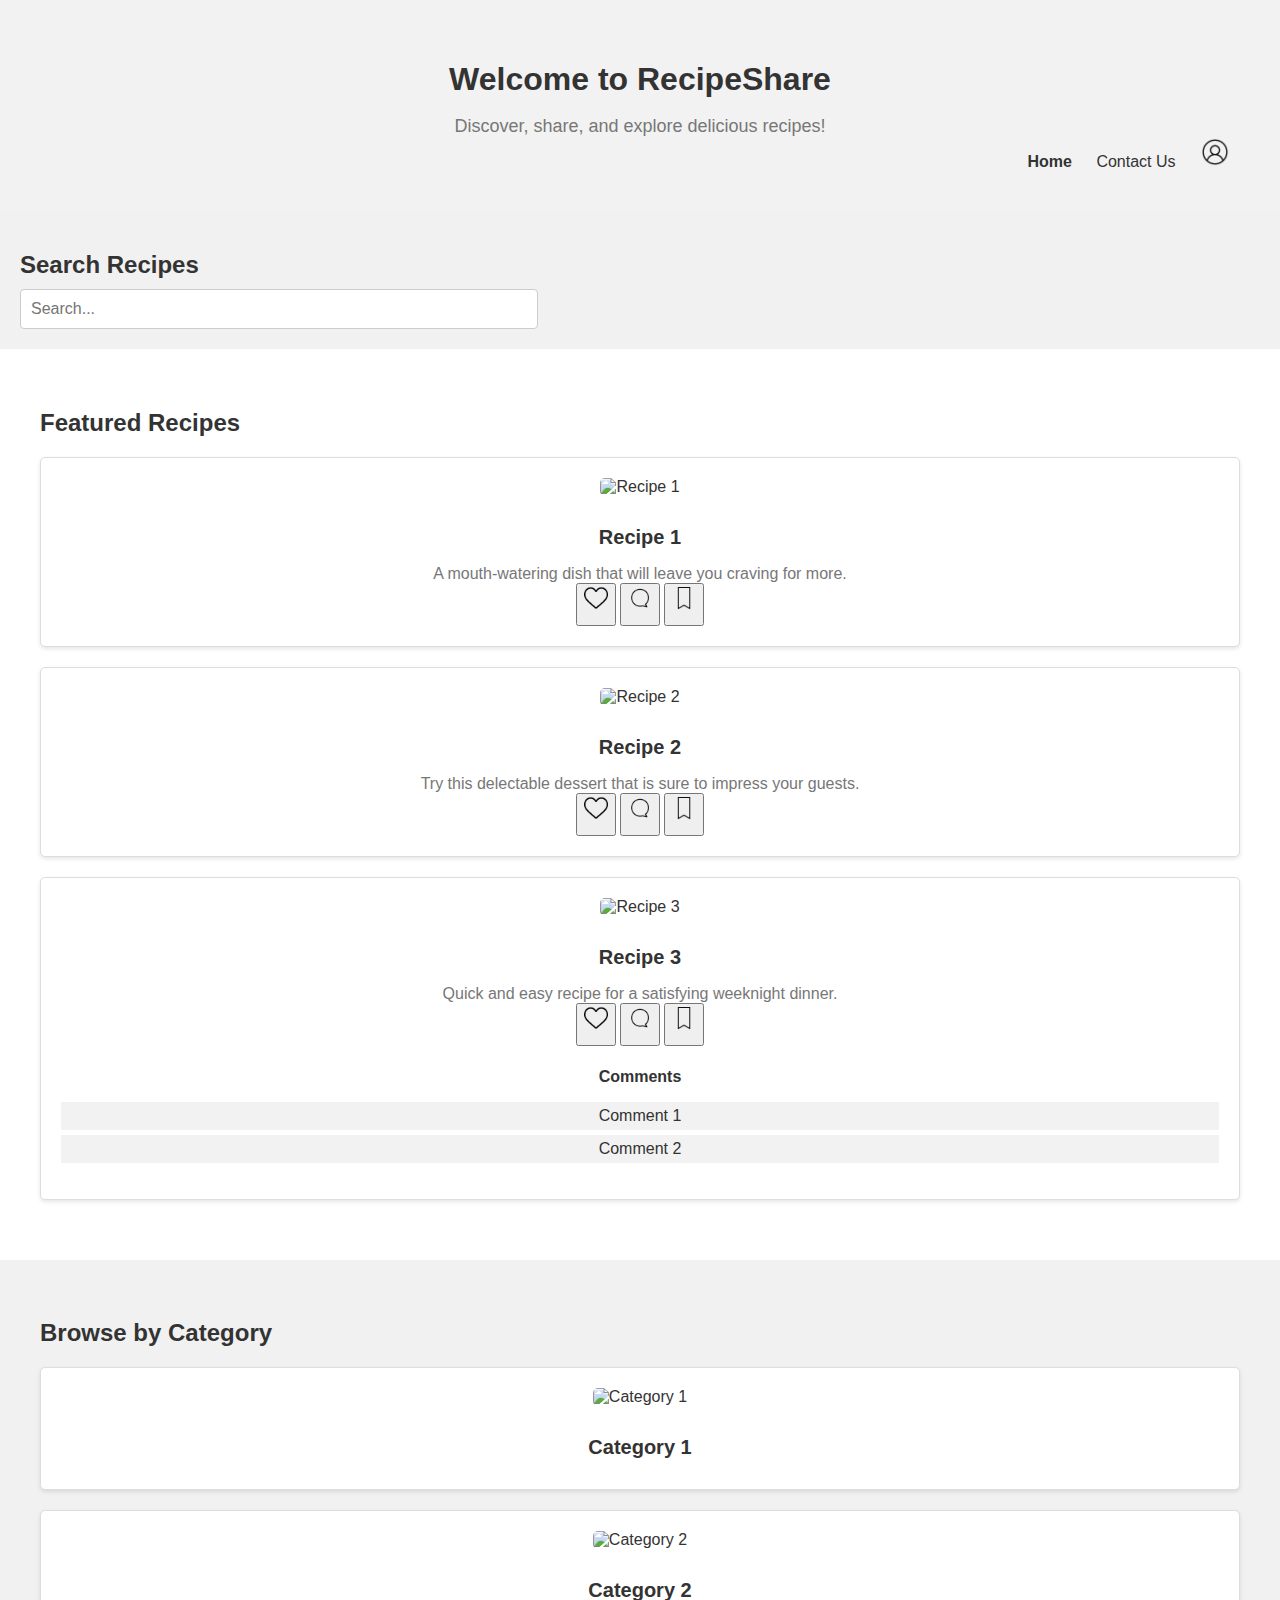
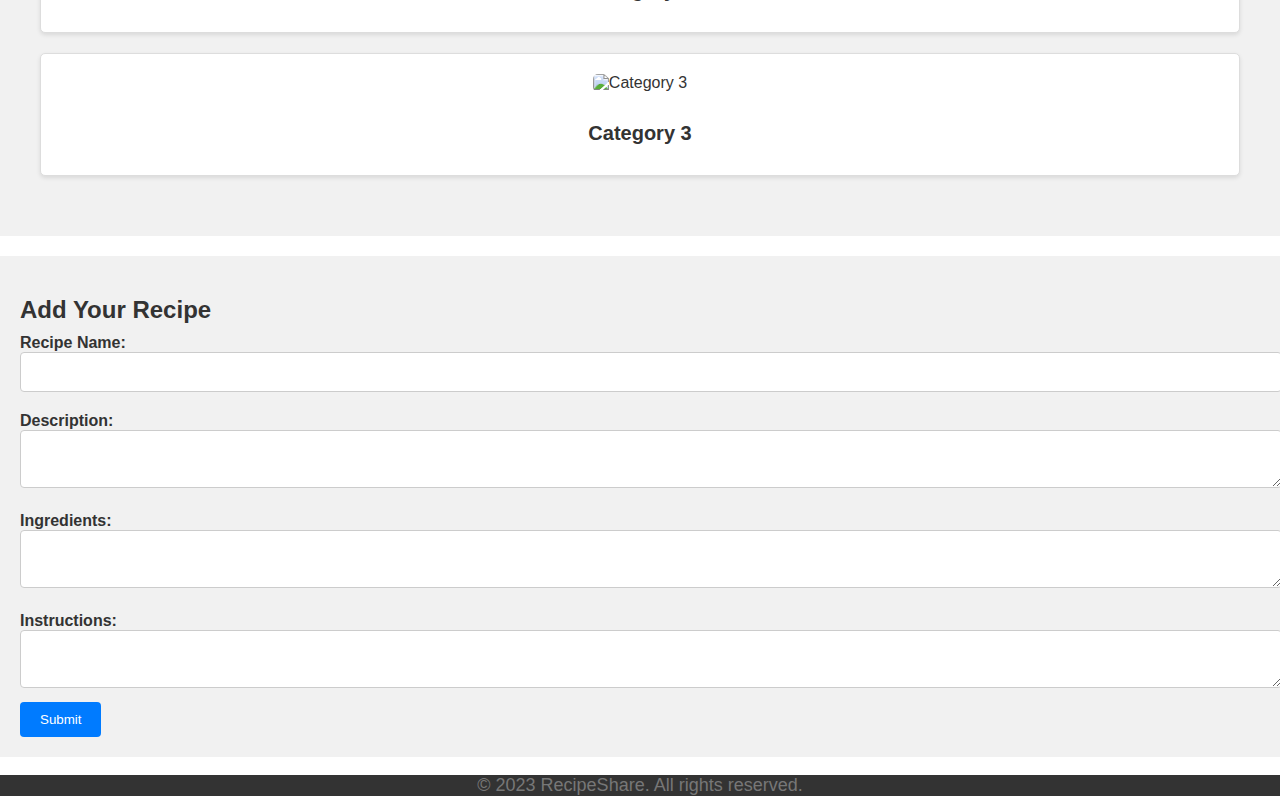
==== index1.html @ e3395e21 "Add files via upload" ====
<!DOCTYPE html>
<html>

<head>
  <title>RecipeShare</title>
  <link rel="stylesheet" href="style1.css">
</head>

<body>
  <header>
    <h1>Welcome to RecipeShare</h1>
    <p>Discover, share, and explore delicious recipes!</p>
    <div class="navbar">
      <a href="index.html" class="active">Home</a>
      <a href="contact.html">Contact Us</a>
      <a href="profile.html"><img src="profile.png" alt="profil" width="30" height="30"></a></a>
    </div>
  </header>
  <section id="search">
    <h2>Search Recipes</h2>
    <input type="text" id="search-input" placeholder="Search...">
  </section>
  <section id="featured-recipes">
    <h2>Featured Recipes</h2>
    <!-- Display a selection of featured recipes with images and brief descriptions -->
    <div class="recipe-card">
      <img src="recipe1.jpg" alt="Recipe 1">
      <h3>Recipe 1</h3>
      <p>A mouth-watering dish that will leave you craving for more.
      </p>
      <button class="like-button"><img src="heart.png" alt="Like"></button>
      <button class="comment-button"><img src="chat.png" alt="Comment"></button>
      <button class="save-button"><img src="icons8-bookmark-50.png" alt="Save"></button>
      <div class="comment-form">
        <input type="text" placeholder="Enter your comment">
        <button class="submit-comment">Submit</button>
      </div>
    </div>
    <div class="recipe-card">
      <img src="recipe2.jpg" alt="Recipe 2">
      <h3>Recipe 2</h3>
      <p>Try this delectable dessert that is sure to impress your guests.</p>
      <button class="like-button"><img src="heart.png" alt="Like"></button>
      <button class="comment-button"><img src="chat.png" alt="Comment"></button>
      <button class="save-button"><img src="icons8-bookmark-50.png" alt="Save"></button>
      <div class="comment-form">
        <input type="text" placeholder="Enter your comment">
        <button class="submit-comment">Submit</button>
      </div>
    </div>
    <div class="recipe-card">
      <img src="recipe3.jpg" alt="Recipe 3">
      <h3>Recipe 3</h3>
      <p>Quick and easy recipe for a satisfying weeknight dinner.</p>
      <button class="like-button"><img src="heart.png" alt="Like"></button>
      <button class="comment-button"><img src="chat.png" alt="Comment"></button>
      <button class="save-button"><img src="icons8-bookmark-50.png" alt="Save"></button>
      <div class="comment-form">
        <input type="text" placeholder="Enter your comment">
        <button class="submit-comment">Submit</button>
      </div>
      <div class="comment-section">
        <h4>Comments</h4>
        <ul class="comment-list">
          <li class="comment">Comment 1</li>
          <li class="comment">Comment 2</li>
          <!-- Add more comment list items dynamically using JavaScript -->
        </ul>
        <div class="comment-form">
          <input type="text" placeholder="Enter your comment">
          <button class="submit-comment">Submit</button>
        </div>
      </div>

    </div>
  </section>

  <section id="categories">
    <h2>Browse by Category</h2>
    <!-- Display different recipe categories with images -->
    <div class="category-card">
      <img src="category1.jpg" alt="Category 1">
      <h3>Category 1</h3>
    </div>
    <div class="category-card">
      <img src="category2.jpg" alt="Category 2">
      <h3>Category 2</h3>
    </div>
    <div class="category-card">
      <img src="category3.jpg" alt="Category 3">
      <h3>Category 3</h3>
    </div>
  </section>
  <section id="add-recipe">
    <h2>Add Your Recipe</h2>
    <form id="recipe-form">
      <label for="recipe-name">Recipe Name:</label>
      <input type="text" id="recipe-name" required>

      <label for="recipe-description">Description:</label>
      <textarea id="recipe-description" required></textarea>

      <label for="recipe-ingredients">Ingredients:</label>
      <textarea id="recipe-ingredients" required></textarea>

      <label for="recipe-instructions">Instructions:</label>
      <textarea id="recipe-instructions" required></textarea>

      <button type="submit">Submit</button>
    </form>
    <div id="message"></div>
  </section>

  <!-- Add more sections or content as desired -->

  <footer>
    <p>© 2023 RecipeShare. All rights reserved.</p>
  </footer>

  <script src="script.js"></script>
</body>

</html>
---- style1.css ----
body {
  font-family: Arial, sans-serif;
  margin: 0;
  padding: 0;
  color: #fff;
  color: #333;
}

header {
  background-color: #007bff;
  color: #fff;

  padding: 10px;
}

.navbar {
  text-align: right;
}

.navbar a {
  color: #333;
  text-decoration: none;
  margin: 0 10px;
}

.navbar a.active {
  font-weight: bold;
}

body {
  font-family: Arial, sans-serif;
  margin: 0;
  padding: 0;
}

header {
  background-color: #f2f2f2;
  text-align: center;
  padding: 40px;
}

h1 {
  color: #333;
  font-size: 32px;
  margin-bottom: 10px;
}

p {
  color: #777;
  font-size: 18px;
  margin-bottom: 0;
}

section {
  padding: 40px;
}

h2 {
  font-size: 24px;
  margin-bottom: 20px;
}



.recipe-card,
.category-card {
  background-color: #fff;
  border: 1px solid #ddd;
  border-radius: 5px;
  box-shadow: 0 2px 4px rgba(0, 0, 0, 0.1);
  padding: 20px;
  text-align: center;
  margin-bottom: 20px;
}

.recipe-card img,
.category-card img {
  width: 100%;
  max-height: 200px;
  object-fit: cover;
  border-radius: 5px;
  margin-bottom: 10px;
}

.recipe-card h3,
.category-card h3 {
  font-size: 20px;
  margin-bottom: 10px;
}

.recipe-card p {
  font-size: 16px;
  color: #777;
  margin-bottom: 0;
}

#featured-recipes {
  background-color: #fff;
}

#categories {
  background-color: #f1f1f1;
}

#search {
  background-color: #e9e9e9;
}

footer {
  background-color: #333;
  color: #fff;
  text-align: center;
  font-size: 14px;
  font-family: "Segoe UI", Tahoma, Geneva, Verdana, sans-serif;
}

#search {
  padding: 20px;
  background-color: #f1f1f1;
}

#search h2 {
  font-size: 24px;
  color: #333;
  margin-bottom: 10px;
}

#search-input {
  width: 40%;
  padding: 10px;
  font-size: 16px;
  border: 1px solid #ccc;
  border-radius: 4px;
}

#search-input:focus {
  outline: none;
  border-color: #007bff;
  box-shadow: 0 0 4px #007bff;
}

h1,
h2,
h3 {
  font-family: "Helvetica Neue", Helvetica, Arial, sans-serif;
}

p {
  font-family: "Open Sans", sans-serif;
}

#featured-recipes h3 {
  font-family: "Roboto", sans-serif;
}

#add-recipe {
  background-color: #f1f1f1;
  padding: 20px;
  margin-top: 20px;
}

#add-recipe h2 {
  font-size: 24px;
  margin-bottom: 10px;
}

#recipe-form label {
  display: block;
  margin-top: 10px;
  font-weight: bold;
}

#recipe-form input,
#recipe-form textarea {
  width: 100%;
  padding: 10px;
  font-size: 16px;
  border: 1px solid #ccc;
  border-radius: 4px;
  margin-bottom: 10px;
}

#recipe-form button {
  background-color: #007bff;
  color: #fff;
  padding: 10px 20px;
  border: none;
  border-radius: 4px;
  cursor: pointer;
}

#recipe-form button:hover {
  background-color: #0069d9;
}

.like-button,
.comment-button,
.save-button {
  width: 40px;
}

.comment-form {
  display: none;
  margin-top: 10px;
}

.comment-form.show {
  display: block;
}

.comment-section {
  margin-top: 10px;
}

.comment-section h4 {
  margin-bottom: 5px;
}

.comment-list {
  list-style-type: none;
  padding: 0;
}

.comment {
  margin-bottom: 5px;
  padding: 5px;
  background-color: #f2f2f2;
}

.comment-form input,
.comment-form button {
  margin-top: 5px;
}

.comment-form input[type="text"] {
  width: 100%;
  padding: 5px;
}

.comment-form button {
  background-color: #4caf50;
  color: white;
  border: none;
  padding: 5px 10px;
  cursor: pointer;
}


/* Add the rest of your CSS styles here */
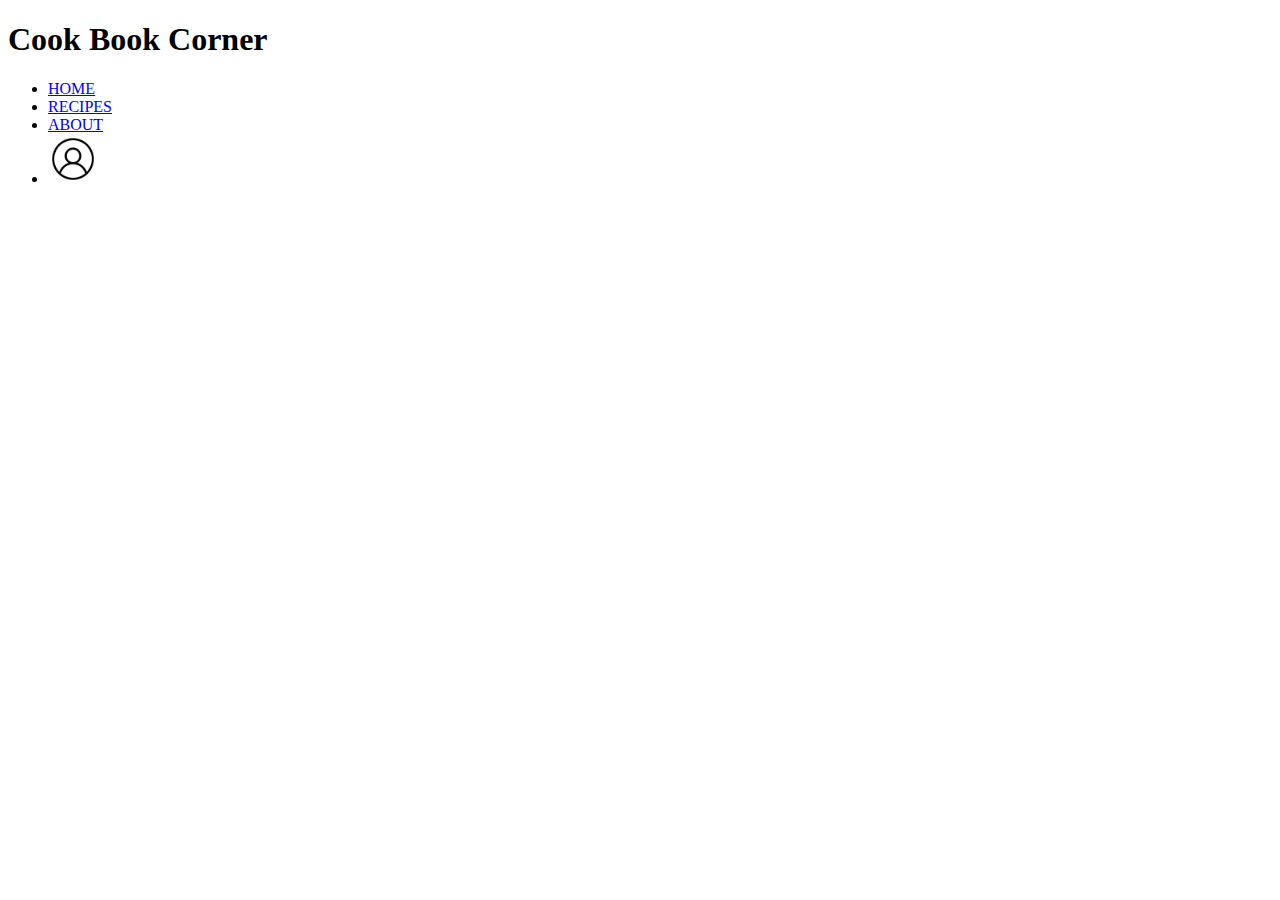
==== commit 6b5508d0: "Update index1.html" ====
--- a/index1.html
+++ b/index1.html
@@ -2,122 +2,31 @@
 <html>
 
 <head>
-  <title>RecipeShare</title>
-  <link rel="stylesheet" href="style1.css">
+  <title>Cook Book Corner</title>
+  <meta name="description" content="The best cooking recipes are here!">
+  <meta name="keywords"
+    content="yemek, resept, cooking, azerbaijani cuisine, cook, yemek reseptleri, recipe, delicious, creative, cook">
+  <link rel="icon" href="chef.png" type="image/x-icon">
 </head>
 
 <body>
-  <header>
-    <h1>Welcome to RecipeShare</h1>
-    <p>Discover, share, and explore delicious recipes!</p>
-    <div class="navbar">
-      <a href="index.html" class="active">Home</a>
-      <a href="contact.html">Contact Us</a>
-      <a href="profile.html"><img src="profile.png" alt="profil" width="30" height="30"></a></a>
-    </div>
-  </header>
-  <section id="search">
-    <h2>Search Recipes</h2>
-    <input type="text" id="search-input" placeholder="Search...">
-  </section>
-  <section id="featured-recipes">
-    <h2>Featured Recipes</h2>
-    <!-- Display a selection of featured recipes with images and brief descriptions -->
-    <div class="recipe-card">
-      <img src="recipe1.jpg" alt="Recipe 1">
-      <h3>Recipe 1</h3>
-      <p>A mouth-watering dish that will leave you craving for more.
-      </p>
-      <button class="like-button"><img src="heart.png" alt="Like"></button>
-      <button class="comment-button"><img src="chat.png" alt="Comment"></button>
-      <button class="save-button"><img src="icons8-bookmark-50.png" alt="Save"></button>
-      <div class="comment-form">
-        <input type="text" placeholder="Enter your comment">
-        <button class="submit-comment">Submit</button>
-      </div>
-    </div>
-    <div class="recipe-card">
-      <img src="recipe2.jpg" alt="Recipe 2">
-      <h3>Recipe 2</h3>
-      <p>Try this delectable dessert that is sure to impress your guests.</p>
-      <button class="like-button"><img src="heart.png" alt="Like"></button>
-      <button class="comment-button"><img src="chat.png" alt="Comment"></button>
-      <button class="save-button"><img src="icons8-bookmark-50.png" alt="Save"></button>
-      <div class="comment-form">
-        <input type="text" placeholder="Enter your comment">
-        <button class="submit-comment">Submit</button>
-      </div>
-    </div>
-    <div class="recipe-card">
-      <img src="recipe3.jpg" alt="Recipe 3">
-      <h3>Recipe 3</h3>
-      <p>Quick and easy recipe for a satisfying weeknight dinner.</p>
-      <button class="like-button"><img src="heart.png" alt="Like"></button>
-      <button class="comment-button"><img src="chat.png" alt="Comment"></button>
-      <button class="save-button"><img src="icons8-bookmark-50.png" alt="Save"></button>
-      <div class="comment-form">
-        <input type="text" placeholder="Enter your comment">
-        <button class="submit-comment">Submit</button>
-      </div>
-      <div class="comment-section">
-        <h4>Comments</h4>
-        <ul class="comment-list">
-          <li class="comment">Comment 1</li>
-          <li class="comment">Comment 2</li>
-          <!-- Add more comment list items dynamically using JavaScript -->
-        </ul>
-        <div class="comment-form">
-          <input type="text" placeholder="Enter your comment">
-          <button class="submit-comment">Submit</button>
-        </div>
-      </div>
+  <div id="heading">
+    <h1>Cook Book Corner</h1>
+    <ul>
+      <li><a href="#">HOME</a></li>
+      <li><a href="#">RECIPES</a></li>
+      <li><a href="#">ABOUT</a></li>
+      <li><a href="#"><img src="profile.png" alt="profil" width="50" height="50"></a></li>
+    </ul>
+  </div>
+  <div id="home"></div>
 
-    </div>
-  </section>
 
-  <section id="categories">
-    <h2>Browse by Category</h2>
-    <!-- Display different recipe categories with images -->
-    <div class="category-card">
-      <img src="category1.jpg" alt="Category 1">
-      <h3>Category 1</h3>
-    </div>
-    <div class="category-card">
-      <img src="category2.jpg" alt="Category 2">
-      <h3>Category 2</h3>
-    </div>
-    <div class="category-card">
-      <img src="category3.jpg" alt="Category 3">
-      <h3>Category 3</h3>
-    </div>
-  </section>
-  <section id="add-recipe">
-    <h2>Add Your Recipe</h2>
-    <form id="recipe-form">
-      <label for="recipe-name">Recipe Name:</label>
-      <input type="text" id="recipe-name" required>
 
-      <label for="recipe-description">Description:</label>
-      <textarea id="recipe-description" required></textarea>
 
-      <label for="recipe-ingredients">Ingredients:</label>
-      <textarea id="recipe-ingredients" required></textarea>
 
-      <label for="recipe-instructions">Instructions:</label>
-      <textarea id="recipe-instructions" required></textarea>
-
-      <button type="submit">Submit</button>
-    </form>
-    <div id="message"></div>
-  </section>
-
-  <!-- Add more sections or content as desired -->
-
-  <footer>
-    <p>© 2023 RecipeShare. All rights reserved.</p>
-  </footer>
-
-  <script src="script.js"></script>
 </body>
 
-</html>+
+
+</html>
